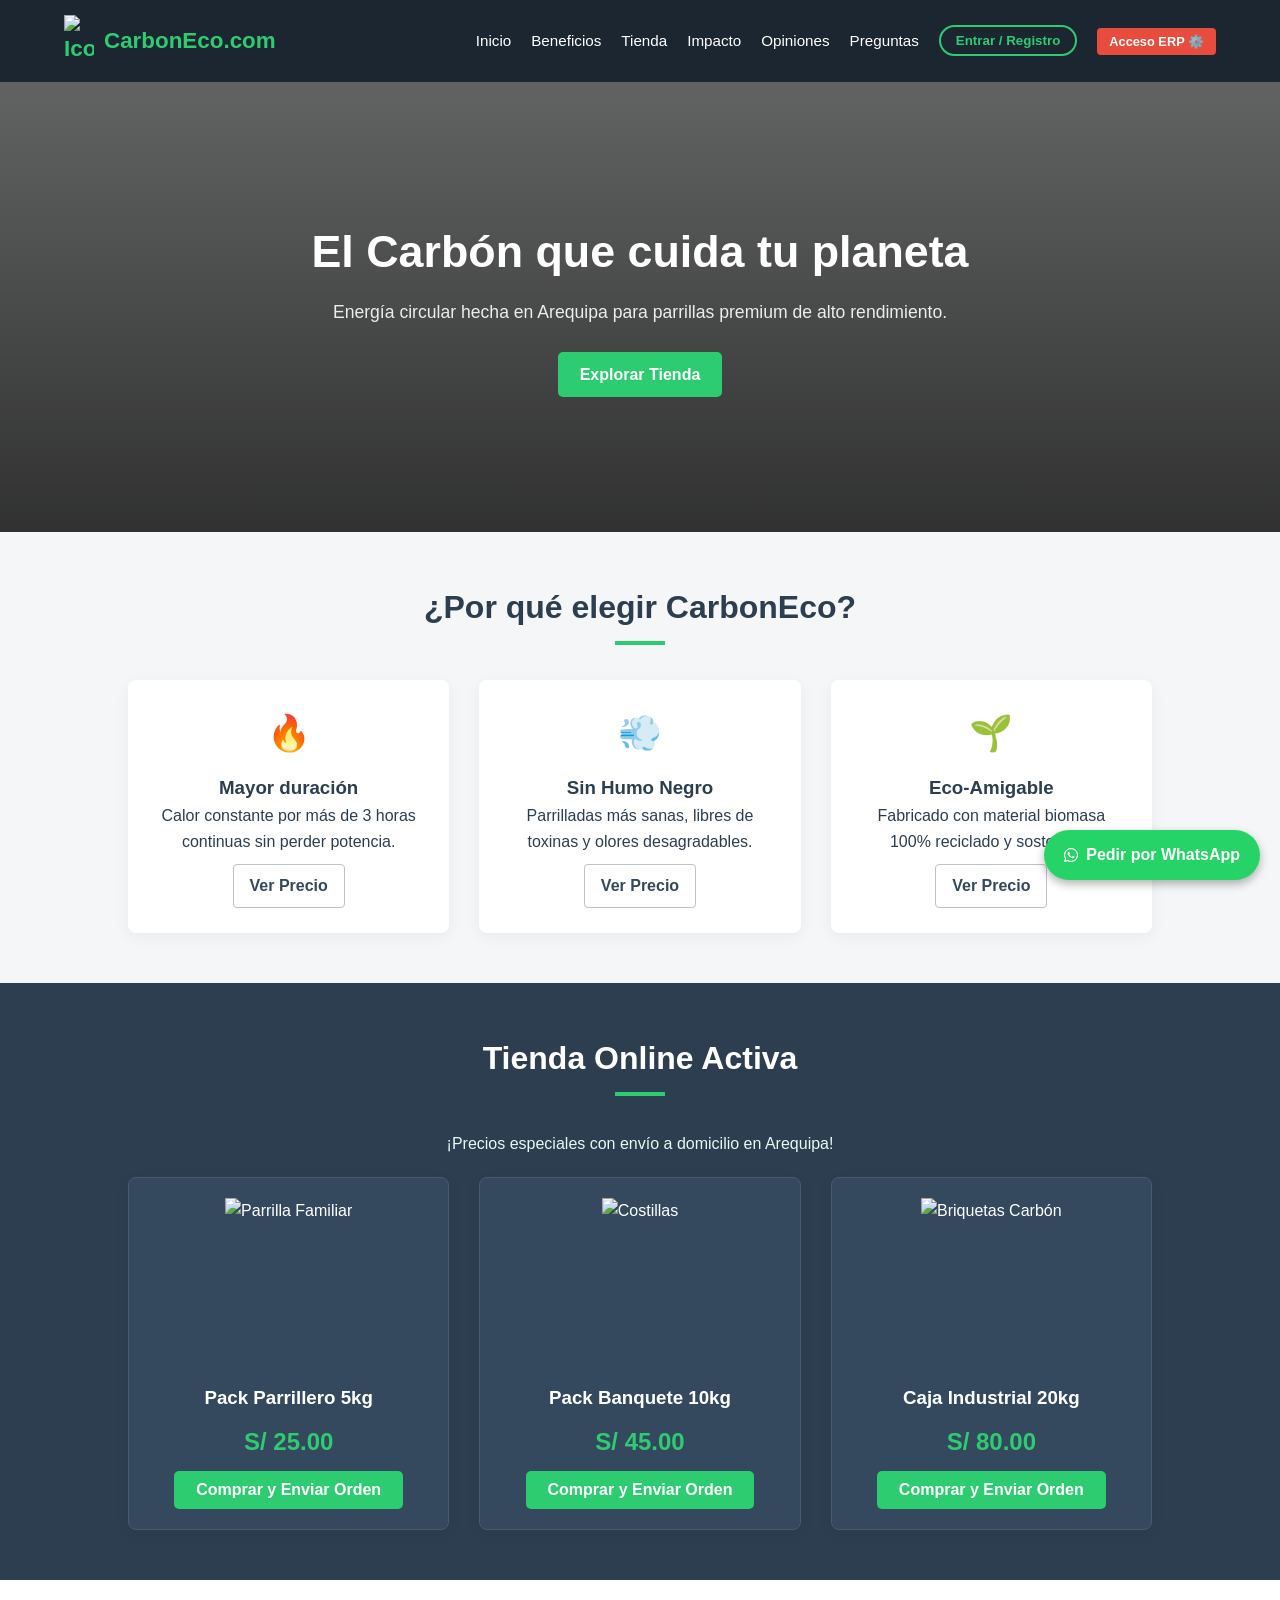
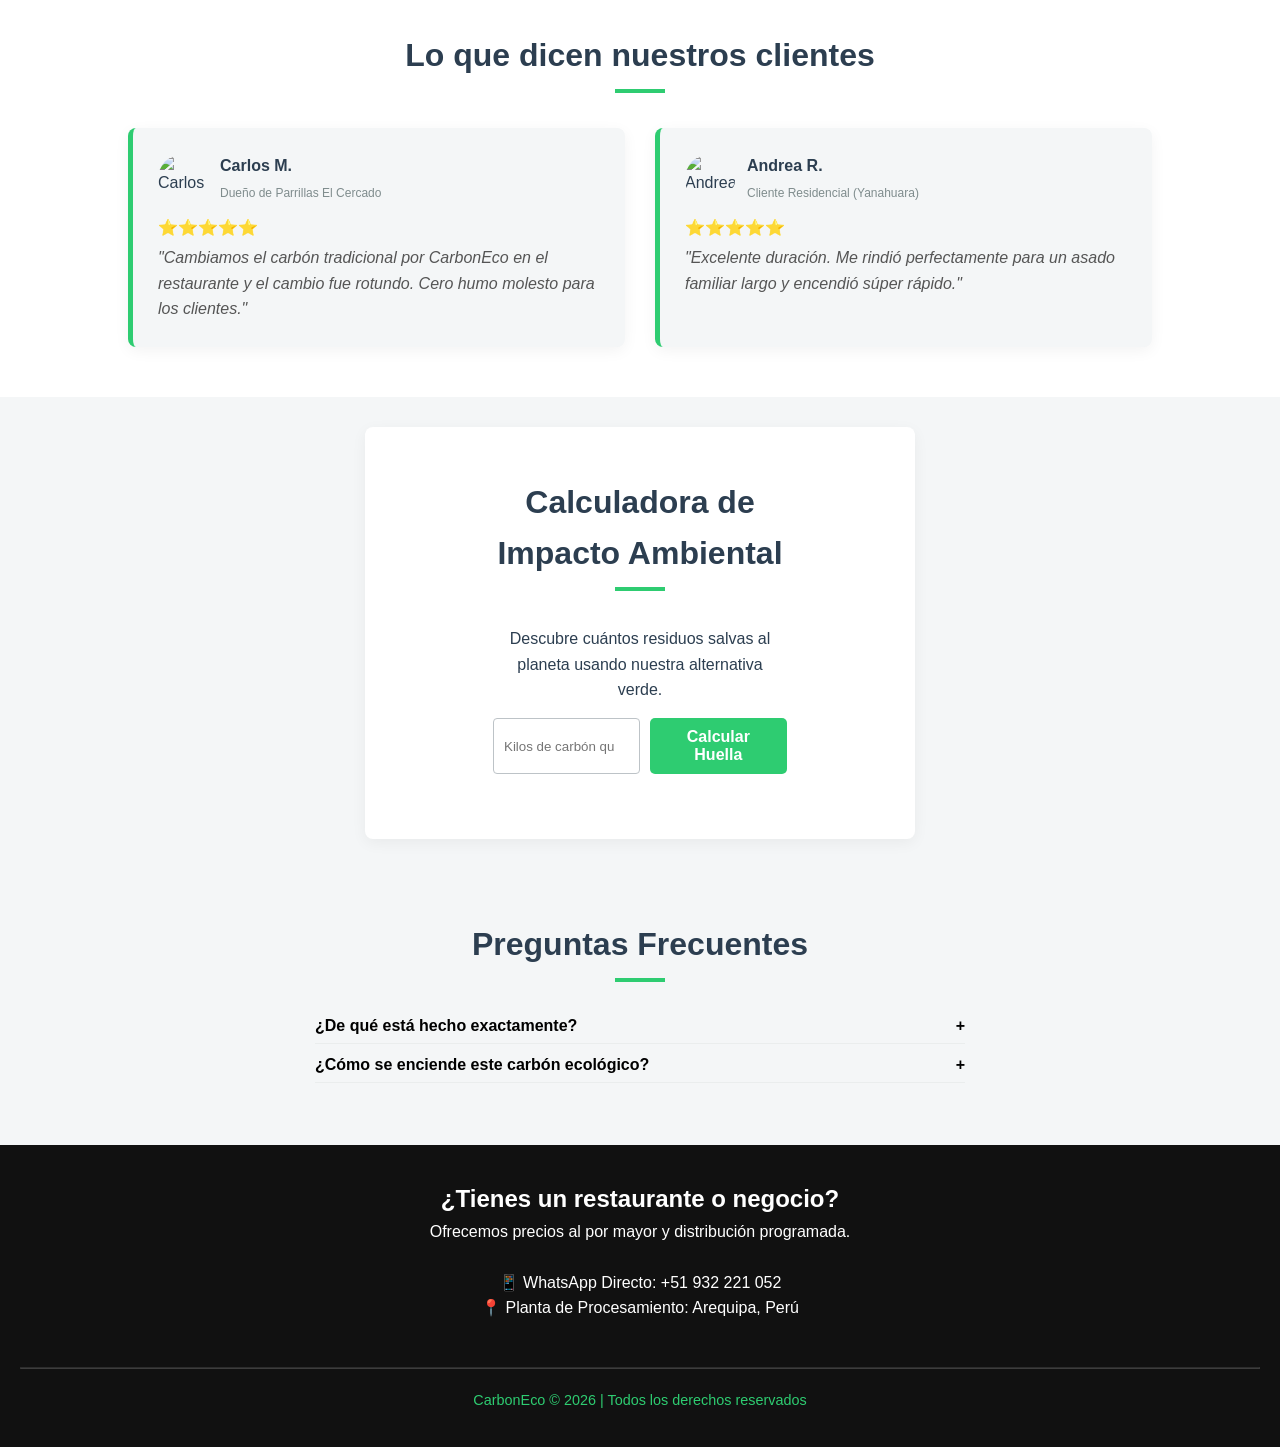
==== index.html @ 885a9dc7 "Add files via upload" ====
<!DOCTYPE html>
<html lang="es">
<head>
    <meta charset="UTF-8">
    <meta name="viewport" content="width=device-width, initial-scale=1.0">
    <title>CarbonEco.com | Carbón Ecológico Premium</title>
    <link rel="stylesheet" href="styles.css">
    <link rel="icon" href="https://cdn-icons-png.flaticon.com/512/188/188333.png" type="image/png">
    <link rel="stylesheet" href="https://cdnjs.cloudflare.com/ajax/libs/font-awesome/6.4.0/css/all.min.css">
</head>
<body>

    <nav class="navbar">
        <div class="logo">
            <img src="https://cdn-icons-png.flaticon.com/512/188/188333.png" alt="Icono" class="logo-icon">
            CarbonEco.com
        </div>
        <ul class="nav-links">
            <li><a href="#inicio">Inicio</a></li>
            <li><a href="#beneficios">Beneficios</a></li>
            <li><a href="#tienda-online">Tienda</a></li>
            <li><a href="#calculadora">Impacto</a></li>
            <li><a href="#testimonios">Opiniones</a></li>
            <li><a href="#faq">Preguntas</a></li>
            <li><button onclick="abrirModal()" class="btn-nav-login" id="userBtn">Entrar / Registro</button></li>
            <li><a href="admin.html" class="btn-erp-link" style="background: #e74c3c; color: white; padding: 6px 12px; border-radius: 4px; text-decoration: none; font-weight: bold; font-size: 0.8rem;">Acceso ERP ⚙️</a></li>
        </ul>
    </nav>

    <header id="inicio" class="hero">
        <h1>El Carbón que cuida tu planeta</h1>
        <p>Energía circular hecha en Arequipa para parrillas premium de alto rendimiento.</p>
        <br>
        <a href="#tienda-online" class="btn-primary">Explorar Tienda</a>
    </header>

    <section id="beneficios">
        <h2>¿Por qué elegir CarbonEco?</h2>
        <div class="grid">
            <div class="card">
                <div class="icon-circle">🔥</div>
                <h3>Mayor duración</h3>
                <p>Calor constante por más de 3 horas continuas sin perder potencia.</p>
                <a href="#tienda-online" class="btn-ver-precio">Ver Precio</a>
            </div>
            <div class="card">
                <div class="icon-circle">💨</div>
                <h3>Sin Humo Negro</h3>
                <p>Parrilladas más sanas, libres de toxinas y olores desagradables.</p>
                <a href="#tienda-online" class="btn-ver-precio">Ver Precio</a>
            </div>
            <div class="card">
                <div class="icon-circle">🌱</div>
                <h3>Eco-Amigable</h3>
                <p>Fabricado con material biomasa 100% reciclado y sostenible.</p>
                <a href="#tienda-online" class="btn-ver-precio">Ver Precio</a>
            </div>
        </div>
    </section>

    <section id="tienda-online" class="shop-section">
        <h2 class="light-text">Tienda Online Activa</h2>
        <p style="color: #e8f8f5; margin-bottom: 20px; text-align: center;">¡Precios especiales con envío a domicilio en Arequipa!</p>
        <div class="grid">
            <div class="card product-card">
                <div class="product-img-wrapper">
                    <img src="https://images.unsplash.com/photo-1555939594-58d7cb561ad1?w=500&q=80" alt="Parrilla Familiar" class="product-img">
                </div>
                <h3>Pack Parrillero 5kg</h3>
                <p class="price" data-precio="25">S/ 25.00</p>
                <button class="btn-primary" onclick="enviarPedidoAlERP('Pack Parrillero 5kg', 25)">Comprar y Enviar Orden</button>
            </div>
            <div class="card product-card">
                <div class="product-img-wrapper">
                    <img src="https://images.unsplash.com/photo-1544025162-d76694265947?w=500&q=80" alt="Costillas" class="product-img">
                </div>
                <h3>Pack Banquete 10kg</h3>
                <p class="price" data-precio="45">S/ 45.00</p>
                <button class="btn-primary" onclick="enviarPedidoAlERP('Pack Banquete 10kg', 45)">Comprar y Enviar Orden</button>
            </div>
            <div class="card product-card">
                <div class="product-img-wrapper">
                    <img src="https://images.unsplash.com/photo-1608797178974-15b35a61d121?w=500&q=80" alt="Briquetas Carbón" class="product-img">
                </div>
                <h3>Caja Industrial 20kg</h3>
                <p class="price" data-precio="80">S/ 80.00</p>
                <button class="btn-primary" onclick="enviarPedidoAlERP('Caja Industrial 20kg', 80)">Comprar y Enviar Orden</button>
            </div>
        </div>
    </section>

    <section id="testimonios" class="testimonios-section">
        <h2>Lo que dicen nuestros clientes</h2>
        <div class="grid">
            <div class="card testimonio-card animated-card">
                <div class="testimonio-header">
                    <img src="https://images.unsplash.com/photo-1507003211169-0a1dd7228f2d?w=120&q=80" alt="Carlos Mendoza" class="testimonio-avatar">
                    <div class="testimonio-user-info">
                        <h4>Carlos M.</h4>
                        <span class="user-sub">Dueño de Parrillas El Cercado</span>
                    </div>
                </div>
                <p class="stars">⭐⭐⭐⭐⭐</p>
                <p class="comment">"Cambiamos el carbón tradicional por CarbonEco en el restaurante y el cambio fue rotundo. Cero humo molesto para los clientes."</p>
            </div>
            <div class="card testimonio-card animated-card">
                <div class="testimonio-header">
                    <img src="https://images.unsplash.com/photo-1494790108377-be9c29b29330?w=120&q=80" alt="Andrea Ramos" class="testimonio-avatar">
                    <div class="testimonio-user-info">
                        <h4>Andrea R.</h4>
                        <span class="user-sub">Cliente Residencial (Yanahuara)</span>
                    </div>
                </div>
                <p class="stars">⭐⭐⭐⭐⭐</p>
                <p class="comment">"Excelente duración. Me rindió perfectamente para un asado familiar largo y encendió súper rápido."</p>
            </div>
        </div>
    </section>

    <section id="calculadora" class="calc-box">
        <h2>Calculadora de Impacto Ambiental</h2>
        <p>Descubre cuántos residuos salvas al planeta usando nuestra alternativa verde.</p>
        <div class="calc-inputs">
            <input type="number" id="kilos" placeholder="Kilos de carbón que usas al mes">
            <button onclick="calcularImpacto()" class="btn-primary">Calcular Huella</button>
        </div>
        <div id="resultado" class="resultado-container"></div>
    </section>

    <section id="faq" class="faq-section">
        <h2>Preguntas Frecuentes</h2>
        <div class="faq-container">
            <div class="faq-item">
                <button class="faq-question" onclick="toggleFaq(this)">¿De qué está hecho exactamente? <span>+</span></button>
                <div class="faq-answer">
                    <p>Está hecho a base de residuos vegetales y aserrín compactado de alta densidad. No talamos árboles para su producción.</p>
                </div>
            </div>
            <div class="faq-item">
                <button class="faq-question" onclick="toggleFaq(this)">¿Cómo se enciende este carbón ecológico? <span>+</span></button>
                <div class="faq-answer">
                    <p>Se enciende igual que el tradicional usando un iniciador de fuego común, pero mantiene el calor uniforme por más tiempo.</p>
                </div>
            </div>
        </div>
    </section>

    <footer id="contacto" class="contact-black">
        <h2>¿Tienes un restaurante o negocio?</h2>
        <p>Ofrecemos precios al por mayor y distribución programada.</p>
        <br>
        <p>📱 WhatsApp Directo: +51 932 221 052</p>
        <p>📍 Planta de Procesamiento: Arequipa, Perú</p>
        <br>
        <hr style="opacity: 0.2; margin: 20px 0;">
        <p style="color: #2ecc71; font-size: 0.9rem;">CarbonEco © 2026 | Todos los derechos reservados</p>
    </footer>

    <div id="accessModal" class="modal">
        <div class="modal-content">
            <span class="close" onclick="cerrarModal()">&times;</span>
            <div id="authContainer">
                <div class="tabs">
                    <button id="tab-login" class="active" onclick="showForm('login')">Entrar</button>
                    <button id="tab-signup" onclick="showForm('signup')">Registrarse</button>
                </div>
                <form id="form-login" onsubmit="handleLogin(event)">
                    <p style="font-size: 0.8rem; color: #666; margin-bottom: 15px;">Acceso Demo: <b>cliente@test.com</b> / <b>1234</b></p>
                    <input type="email" id="login-email" placeholder="Correo electrónico" required>
                    <input type="password" id="login-pass" placeholder="Contraseña" required>
                    <button type="submit" class="btn-primary">Iniciar Sesión</button>
                </form>
                <form id="form-signup" onsubmit="handleSimulatedSignup(event)" style="display:none;">
                    <input type="text" id="signup-name" placeholder="Nombre completo" required>
                    <input type="email" id="signup-email" placeholder="Correo electrónico" required>
                    <input type="password" id="signup-pass" placeholder="Crea tu Contraseña" required>
                    <input type="text" id="signup-phone" placeholder="Número de Celular" required>
                    <button type="submit" class="btn-primary">Crear Cuenta</button>
                </form>
            </div>
            <div id="verifyContainer" style="display:none;">
                <h3>🔒 Verificación de Seguridad</h3>
                <p style="font-size: 0.9rem; color: #555; margin: 10px 0;">Código OTP de simulación:</p>
                <input type="text" value="654321" readonly style="background: #f0f0f0; text-align: center; font-weight: bold; font-size: 1.2rem; letter-spacing: 4px; color: #1b2631; width:100%; border:none; padding:10px; border-radius:5px; margin-bottom:15px;">
                <button onclick="accesoConcedido()" class="btn-primary">Verificar y Activar Perfil</button>
            </div>
        </div>
    </div>

    <a href="https://wa.me/51932221052?text=Hola%20CarbonEco,%20deseo%20más%20información%20sobre%20sus%20productos." class="btn-whatsapp" target="_blank">
        <i class="fa-brands fa-whatsapp"></i> Pedir por WhatsApp
    </a>

    <script src="script.js"></script>
</body>
</html>
---- styles.css ----
:root {
    --primary: #2ecc71;
    --primary-dark: #27ae60;
    --dark: #1b2631;
    --light: #f4f6f7;
    --grey: #bdc3c7;
    --card-shadow: 0 4px 15px rgba(0,0,0,0.05);
}

* { margin: 0; padding: 0; box-sizing: border-box; }

body {
    font-family: 'Segoe UI', Tahoma, Geneva, Verdana, sans-serif;
    line-height: 1.6;
    background-color: var(--light);
    color: #2c3e50;
    scroll-behavior: smooth;
}

.navbar {
    background-color: var(--dark);
    color: white;
    display: flex;
    justify-content: space-between;
    align-items: center;
    padding: 15px 5%;
    position: sticky;
    top: 0;
    z-index: 100;
}
.logo { font-size: 1.4rem; font-weight: bold; display: flex; align-items: center; gap: 10px; color: var(--primary); }
.logo-icon { width: 30px; }
.nav-links { display: flex; list-style: none; align-items: center; gap: 20px; }
.nav-links a { color: white; text-decoration: none; font-size: 0.95rem; transition: color 0.3s; }
.nav-links a:hover { color: var(--primary); }

.btn-nav-login {
    background: transparent; border: 2px solid var(--primary); color: var(--primary);
    padding: 6px 15px; border-radius: 20px; font-weight: bold; cursor: pointer; transition: all 0.3s;
}
.btn-nav-login:hover { background: var(--primary); color: white; }

.hero {
    background: linear-gradient(rgba(0,0,0,0.6), rgba(0,0,0,0.8)), url('https://images.unsplash.com/photo-1542601906990-b4d3fb778b09?w=1200&q=80') no-repeat center center/cover;
    height: 50vh; display: flex; flex-direction: column; justify-content: center; align-items: center; text-align: center; color: white; padding: 0 20px;
}
.hero h1 { font-size: 2.8rem; margin-bottom: 10px; }
.hero p { font-size: 1.1rem; color: #eaeded; }

.btn-primary {
    background-color: var(--primary); color: white; border: none; padding: 10px 22px;
    font-size: 1rem; font-weight: bold; border-radius: 5px; cursor: pointer; text-decoration: none; transition: all 0.3s;
}
.btn-primary:hover { background-color: var(--primary-dark); transform: translateY(-2px); }

.btn-ver-precio {
    background: transparent; color: #34495e; border: 1px solid var(--grey);
    padding: 8px 16px; border-radius: 4px; text-decoration: none; font-weight: 600; margin-top: 10px; display: inline-block;
}

section { padding: 50px 10%; }
section h2 { text-align: center; font-size: 2rem; margin-bottom: 35px; }
section h2::after { content: ''; width: 50px; height: 4px; background-color: var(--primary); display: block; margin: 8px auto 0 auto; }

.grid { display: grid; grid-template-columns: repeat(auto-fit, minmax(280px, 1fr)); gap: 30px; }
.card { background: white; padding: 25px; border-radius: 8px; box-shadow: var(--card-shadow); text-align: center; transition: transform 0.3s; }
.card:hover { transform: translateY(-5px); }
.icon-circle { font-size: 2.2rem; margin-bottom: 12px; }

.shop-section { background-color: #2c3e50; color: white; }
.product-card { background: #34495e; border: 1px solid #465a71; color: white; padding: 20px; }
.product-img-wrapper { width: 100%; height: 170px; overflow: hidden; border-radius: 6px; margin-bottom: 15px; }
.product-img { width: 100%; height: 100%; object-fit: cover; transition: transform 0.3s; }
.product-card:hover .product-img { transform: scale(1.05); }
.price { font-size: 1.5rem; font-weight: bold; color: var(--primary) !important; margin: 10px 0; }

.testimonios-section { background: #fff; }
.testimonio-card { text-align: left; background: var(--light); border-left: 5px solid var(--primary); }
.testimonio-header { display: flex; align-items: center; gap: 12px; margin-bottom: 10px; }
.testimonio-avatar { width: 50px; height: 50px; border-radius: 50%; object-fit: cover; }
.testimonio-user-info h4 { margin: 0; font-size: 1rem; }
.user-sub { font-size: 0.75rem; color: #7f8c8d; }
.comment { font-style: italic; color: #555 !important; margin-top: 5px; }

@keyframes floatAnimation {
    0%, 100% { transform: translateY(0px); }
    50% { transform: translateY(-6px); }
}
.animated-card { animation: floatAnimation 4s ease-in-out infinite; }
.animated-card:nth-child(2) { animation-delay: 2s; }

.calc-box { background: white; max-width: 550px; margin: 30px auto; border-radius: 8px; box-shadow: var(--card-shadow); text-align: center; }
.calc-inputs { display: flex; gap: 10px; justify-content: center; margin-top: 15px; }
.calc-inputs input { padding: 10px; border: 1px solid var(--grey); border-radius: 4px; width: 60%; }
.resultado-container { margin-top: 15px; font-weight: bold; color: var(--primary-dark); }

.faq-container { max-width: 650px; margin: 0 auto; }
.faq-item { margin-bottom: 12px; border-bottom: 1px solid #eaeded; padding-bottom: 8px; }
.faq-question { width: 100%; background: none; border: none; text-align: left; font-size: 1rem; font-weight: 600; cursor: pointer; display: flex; justify-content: space-between; }
.faq-answer { display: none; margin-top: 8px; color: #7f8c8d; }

.contact-black { background-color: #111; color: white; text-align: center; padding: 35px 20px; }

.modal { display: none; position: fixed; top: 0; left: 0; width: 100%; height: 100%; background-color: rgba(0,0,0,0.6); justify-content: center; align-items: center; z-index: 1000; }
.modal-content { background-color: white; padding: 25px; border-radius: 8px; width: 100%; max-width: 380px; position: relative; }
.close { position: absolute; top: 10px; right: 15px; font-size: 1.4rem; cursor: pointer; }
.tabs { display: flex; margin-bottom: 15px; border-bottom: 2px solid #eaeded; }
.tabs button { flex: 1; padding: 8px; background: none; border: none; cursor: pointer; font-weight: bold; color: #7f8c8d; }
.tabs button.active { color: var(--primary); border-bottom: 2px solid var(--primary); }
.modal-content input { width: 100%; padding: 10px; margin-bottom: 10px; border: 1px solid var(--grey); border-radius: 4px; }

.btn-whatsapp {
    position: fixed; bottom: 20px; right: 20px; background-color: #25d366; color: white;
    padding: 12px 20px; border-radius: 30px; text-decoration: none; font-weight: bold;
    box-shadow: 0 4px 10px rgba(0,0,0,0.3); z-index: 999; display: flex; align-items: center; gap: 8px;
}
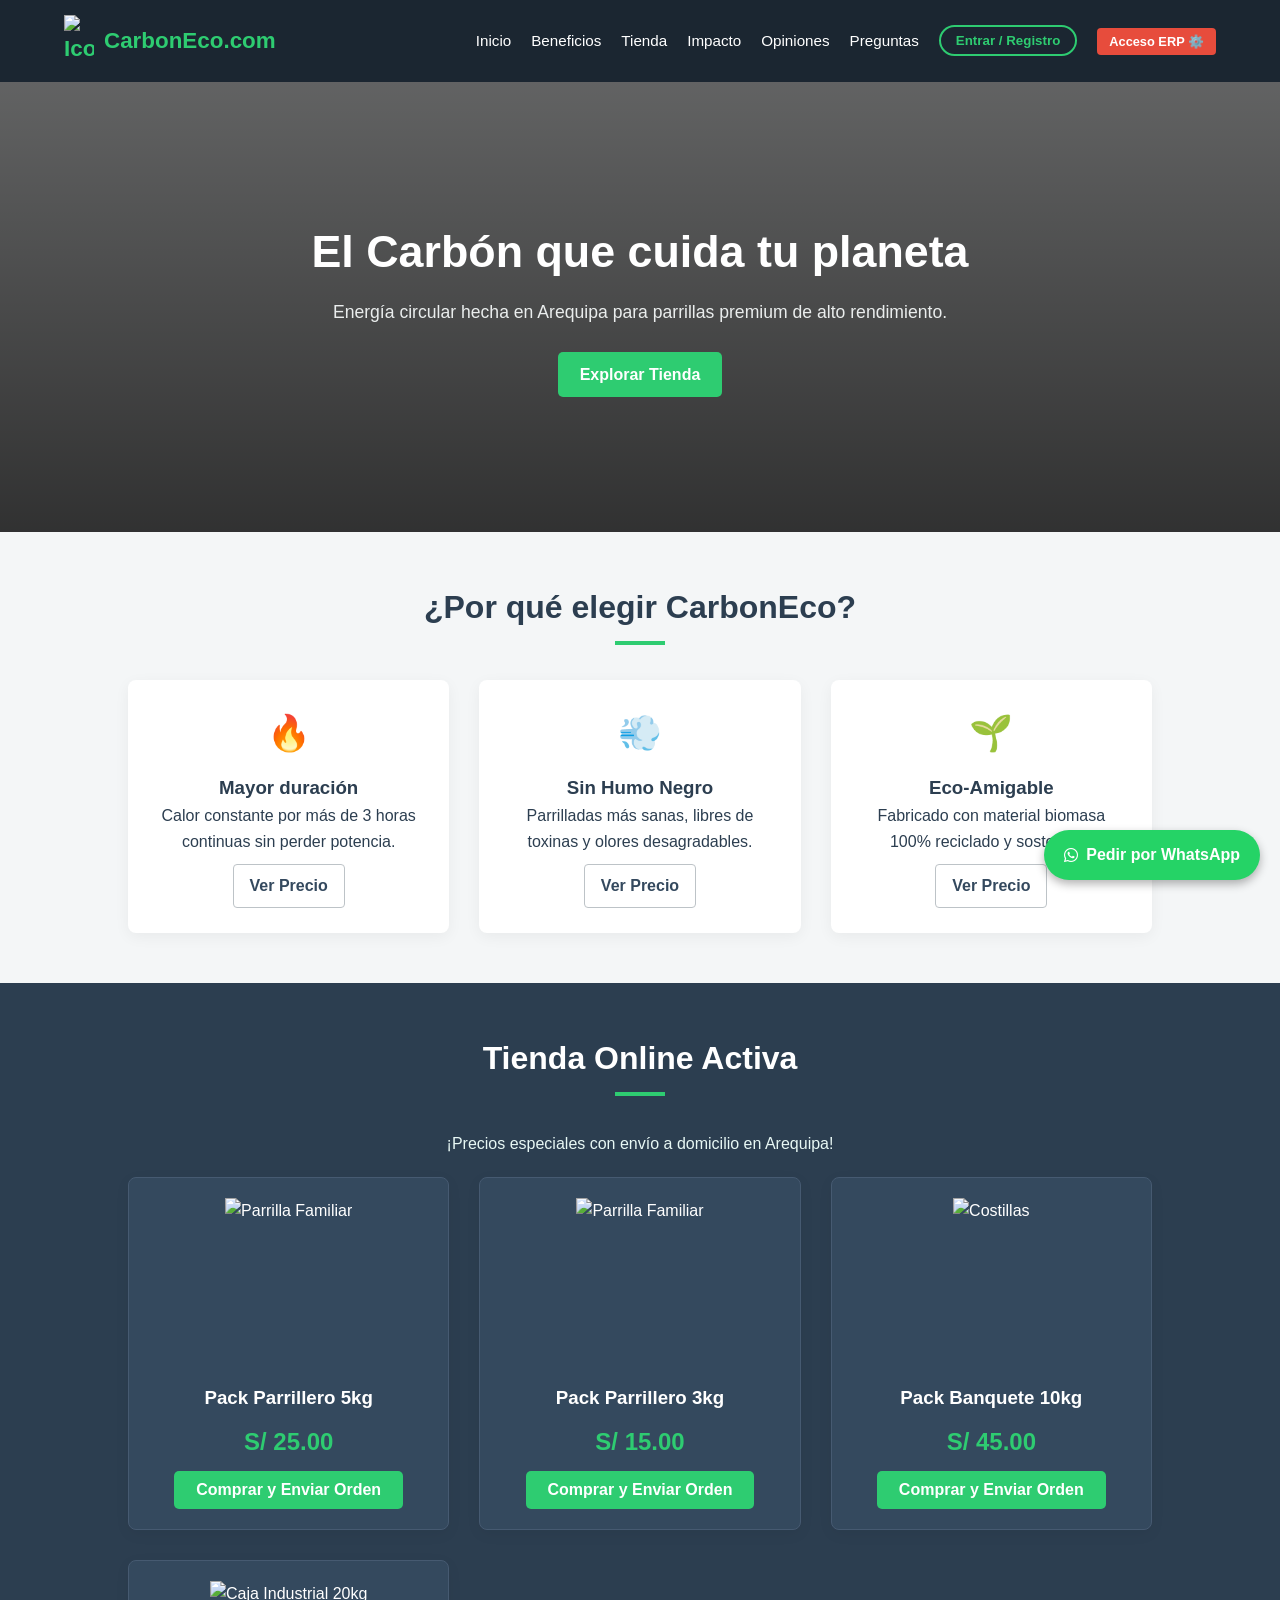
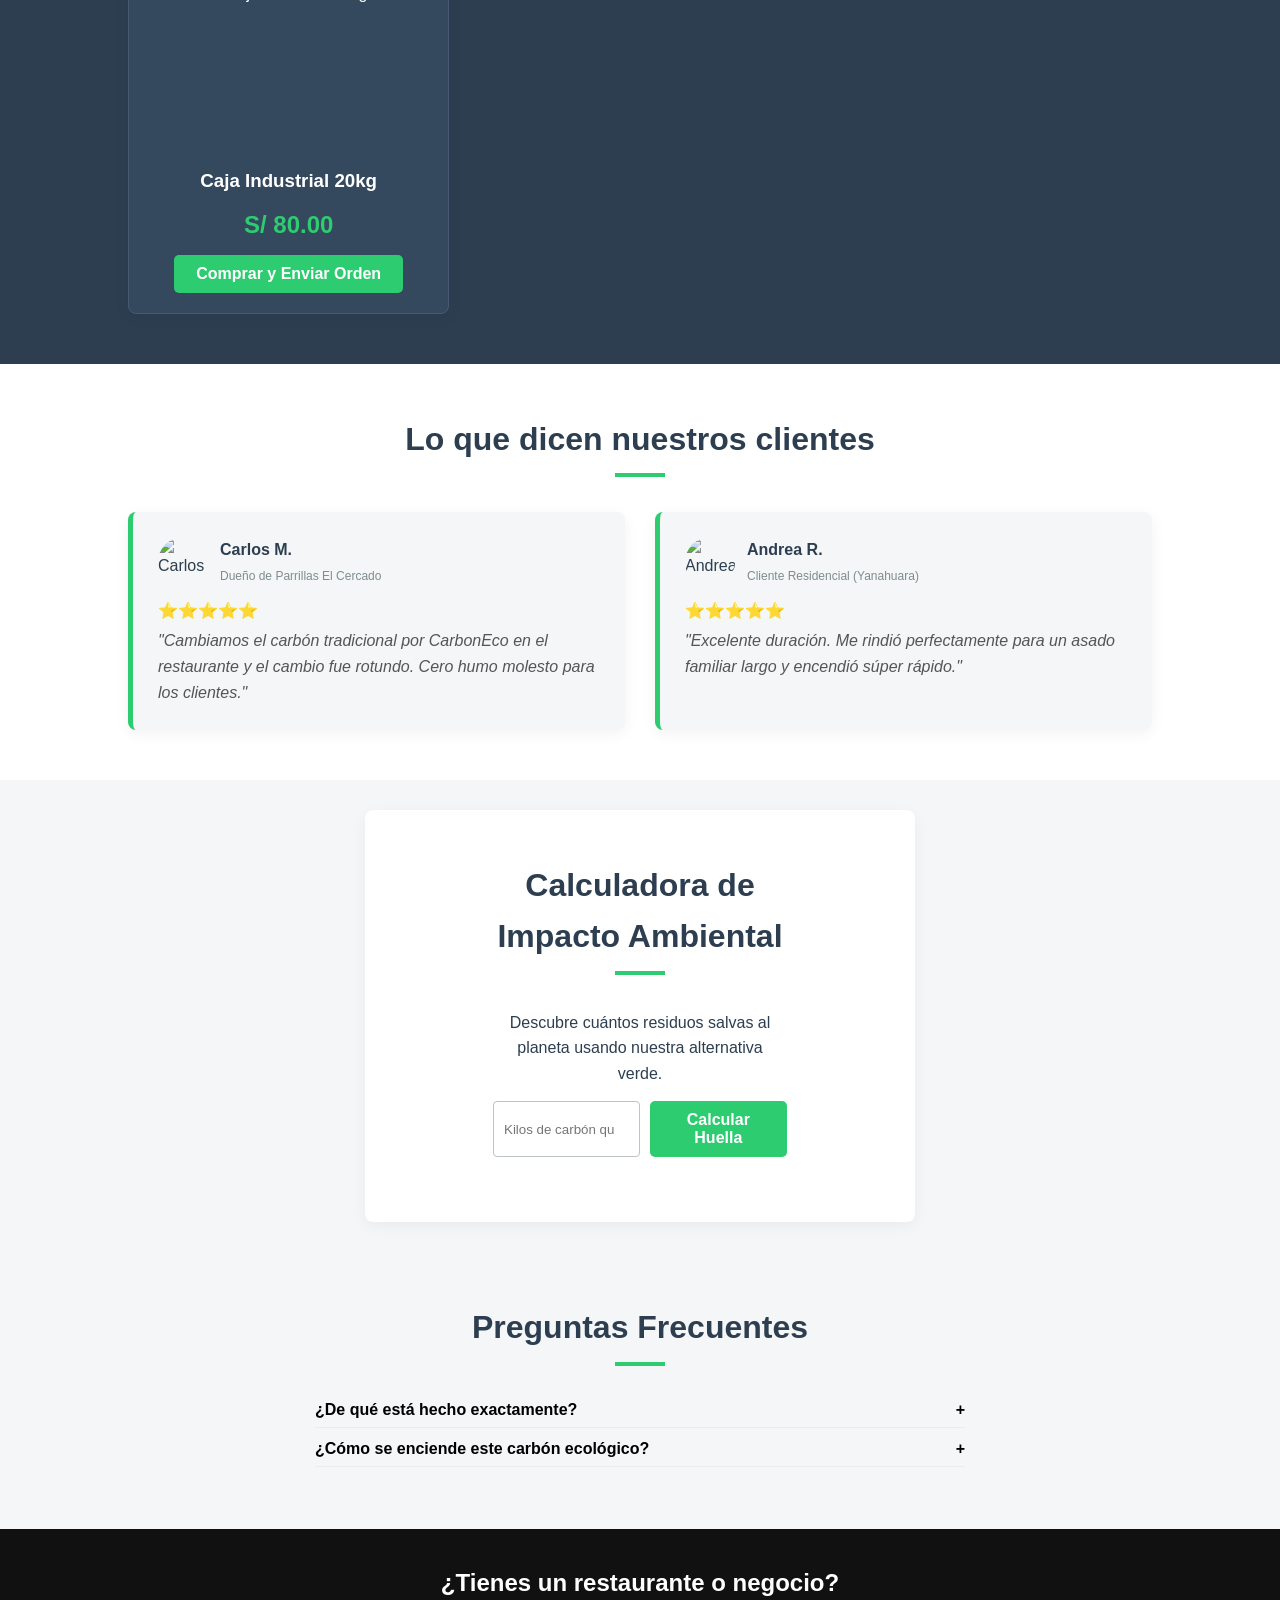
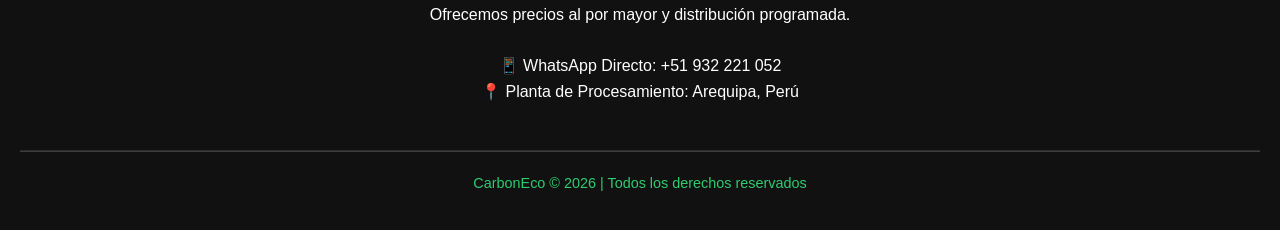
==== commit 8fe8fc95: "index.html" ====
--- a/index.html
+++ b/index.html
@@ -70,6 +70,16 @@
                 <p class="price" data-precio="25">S/ 25.00</p>
                 <button class="btn-primary" onclick="enviarPedidoAlERP('Pack Parrillero 5kg', 25)">Comprar y Enviar Orden</button>
             </div>
+
+            <div class="card product-card">
+                <div class="product-img-wrapper">
+                    <img src="https://images.unsplash.com/photo-1555939594-58d7cb561ad1?w=500&q=80" alt="Parrilla Familiar" class="product-img">
+                </div>
+                <h3>Pack Parrillero 3kg</h3>
+                <p class="price" data-precio="15">S/ 15.00</p>
+                <button class="btn-primary" onclick="enviarPedidoAlERP('Pack Parrillero 3kg', 15)">Comprar y Enviar Orden</button>
+            </div>
+
             <div class="card product-card">
                 <div class="product-img-wrapper">
                     <img src="https://images.unsplash.com/photo-1544025162-d76694265947?w=500&q=80" alt="Costillas" class="product-img">
@@ -80,7 +90,8 @@
             </div>
             <div class="card product-card">
                 <div class="product-img-wrapper">
-                    <img src="https://images.unsplash.com/photo-1608797178974-15b35a61d121?w=500&q=80" alt="Briquetas Carbón" class="product-img">
+                    <!-- Imagen de Carbón Industrial Corregida -->
+                    <img src="https://scontent.flim26-1.fna.fbcdn.net/v/t39.30808-6/480508685_934402238807683_1768580241238124693_n.jpg?stp=dst-jpg_tt6&cstp=mx1080x1080&ctp=p526x296&_nc_cat=101&ccb=1-7&_nc_sid=127cfc&_nc_ohc=SSP9HmHrCp8Q7kNvwGAvbDn&_nc_oc=Adq1VutxXIrf-WxVMQjmhwChuB2qxoeznGzrBETDmeiV5_i6PupdxvJOl-5bavLvITU&_nc_zt=23&_nc_ht=scontent.flim26-1.fna&_nc_gid=9Bnzb-HiNdCEWOIRDwkh8A&_nc_ss=7b289&oh=00_AQA6etoAyxGHcpxLc3T6X6qJmMmPckYAnuaZLceYMvaj7Q&oe=6A5B0CFA" alt="Caja Industrial 20kg" class="product-img" alt="Caja Industrial" class="product-img">
                 </div>
                 <h3>Caja Industrial 20kg</h3>
                 <p class="price" data-precio="80">S/ 80.00</p>
@@ -193,4 +204,4 @@
 
     <script src="script.js"></script>
 </body>
-</html>+</html>
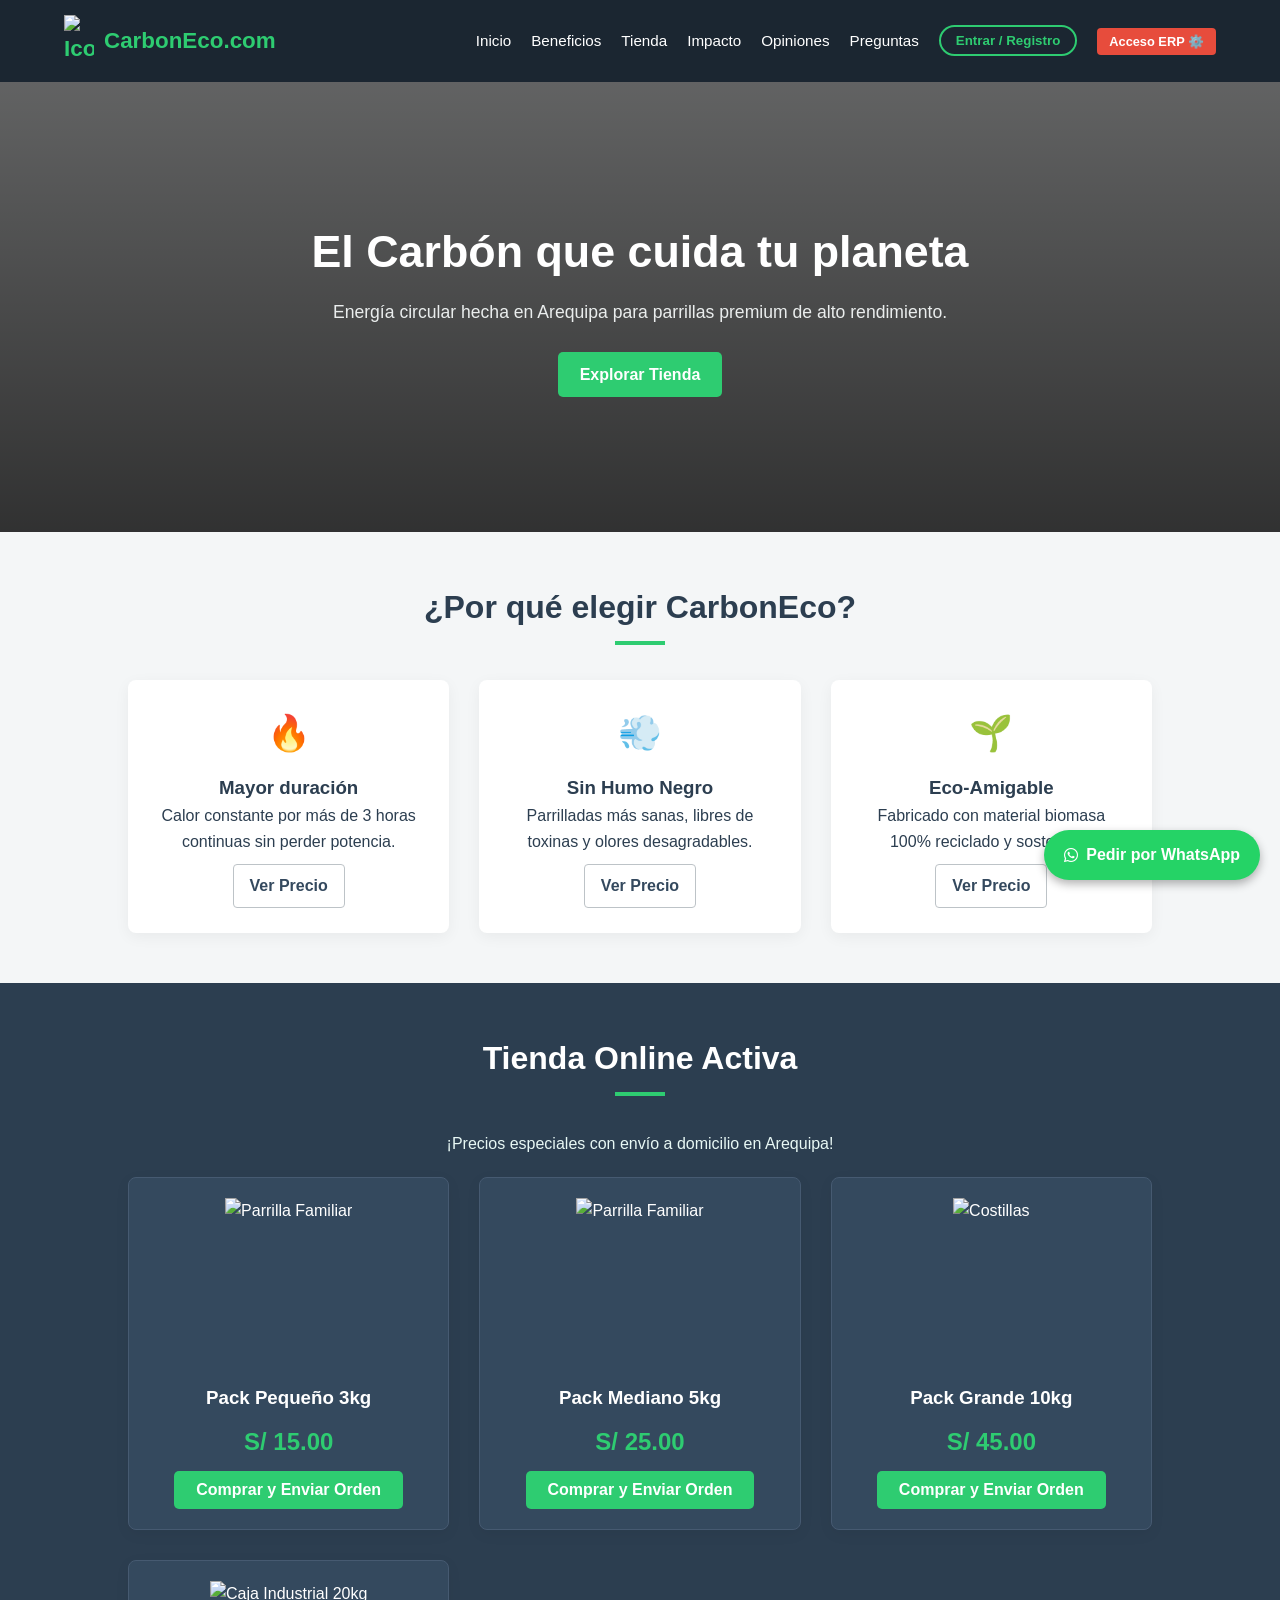
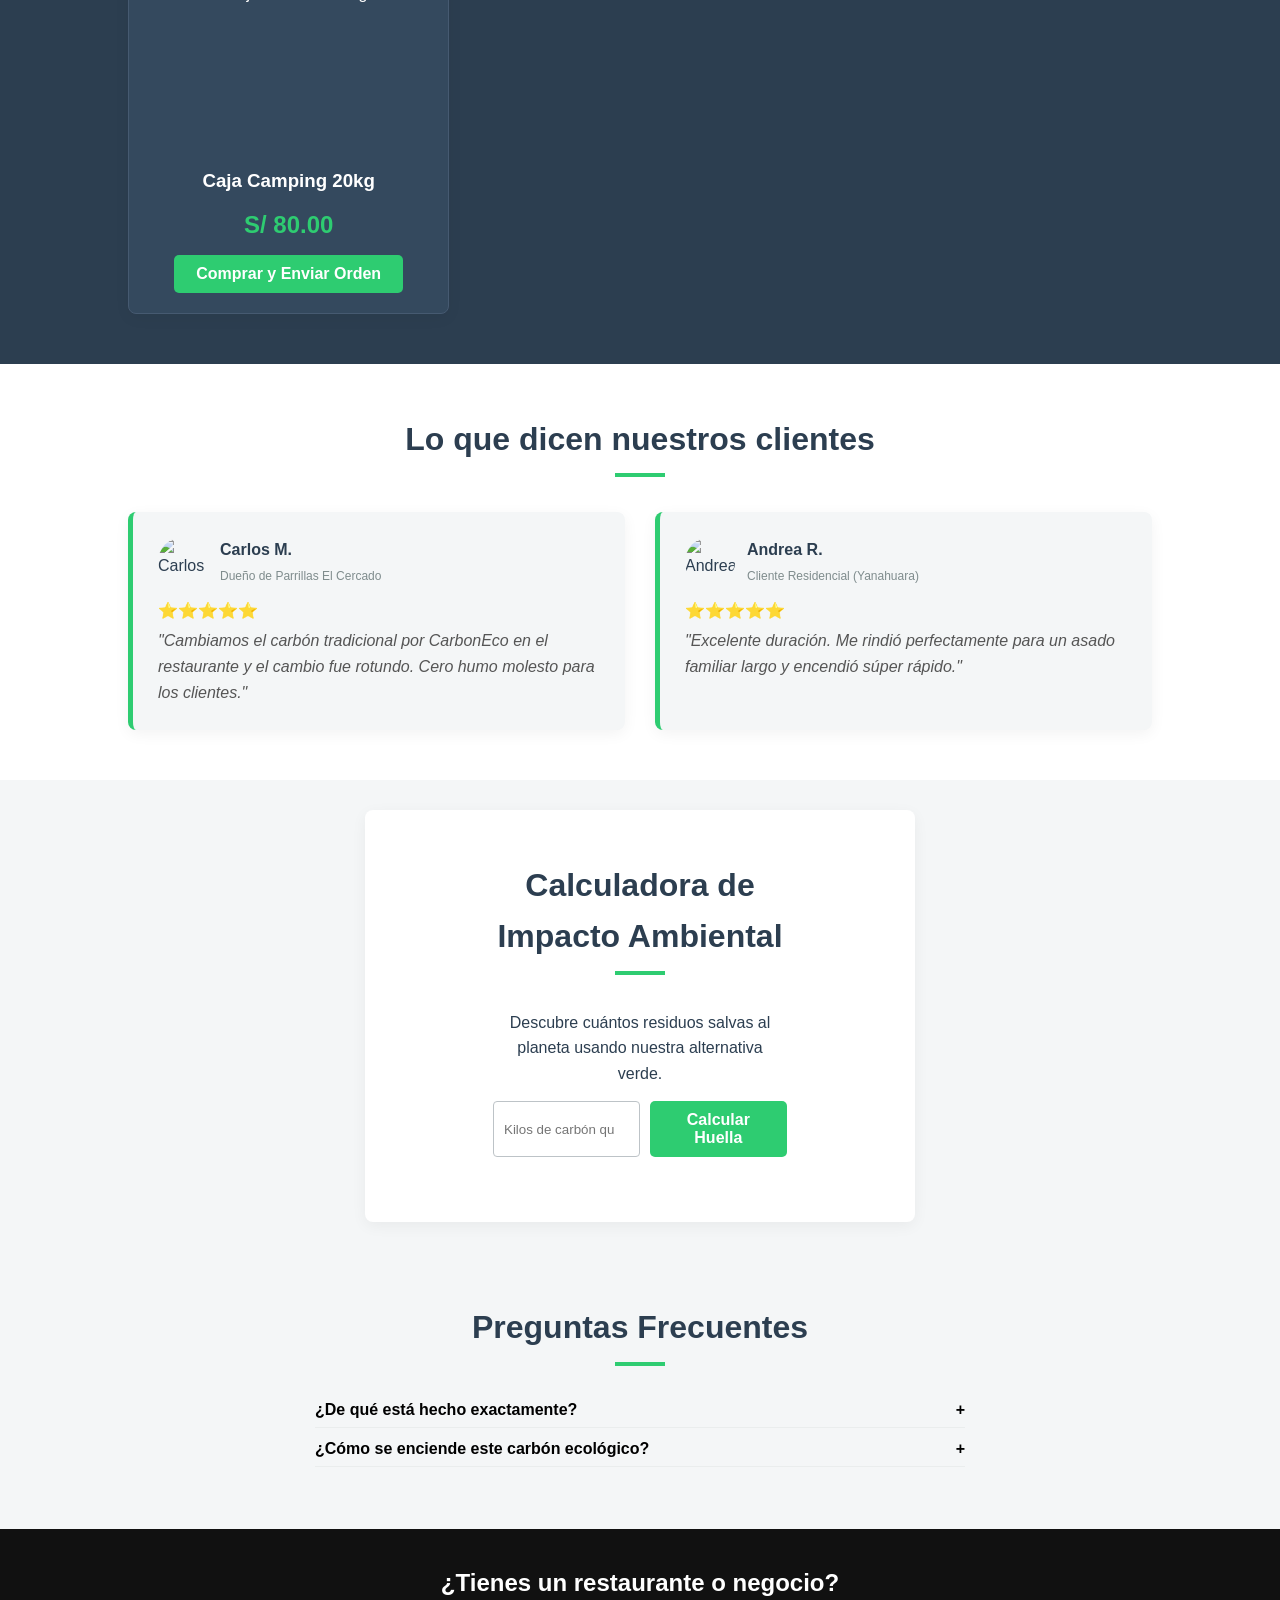
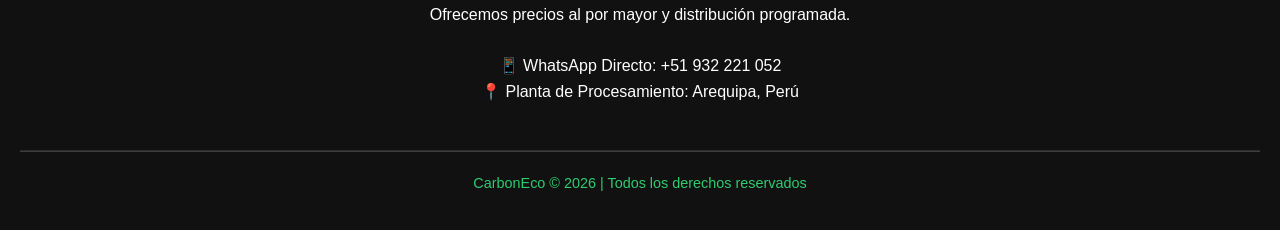
==== commit 32a1122e: "Update index.html" ====
--- a/index.html
+++ b/index.html
@@ -66,8 +66,8 @@
                 <div class="product-img-wrapper">
                     <img src="https://images.unsplash.com/photo-1555939594-58d7cb561ad1?w=500&q=80" alt="Parrilla Familiar" class="product-img">
                 </div>
-                <h3>Pack Parrillero 5kg</h3>
-                <p class="price" data-precio="25">S/ 25.00</p>
+                <h3>Pack Pequeño 3kg</h3>
+                <p class="price" data-precio="25">S/ 15.00</p>
                 <button class="btn-primary" onclick="enviarPedidoAlERP('Pack Parrillero 5kg', 25)">Comprar y Enviar Orden</button>
             </div>
 
@@ -75,8 +75,8 @@
                 <div class="product-img-wrapper">
                     <img src="https://images.unsplash.com/photo-1555939594-58d7cb561ad1?w=500&q=80" alt="Parrilla Familiar" class="product-img">
                 </div>
-                <h3>Pack Parrillero 3kg</h3>
-                <p class="price" data-precio="15">S/ 15.00</p>
+                <h3>Pack Mediano 5kg</h3>
+                <p class="price" data-precio="15">S/ 25.00</p>
                 <button class="btn-primary" onclick="enviarPedidoAlERP('Pack Parrillero 3kg', 15)">Comprar y Enviar Orden</button>
             </div>
 
@@ -84,7 +84,7 @@
                 <div class="product-img-wrapper">
                     <img src="https://images.unsplash.com/photo-1544025162-d76694265947?w=500&q=80" alt="Costillas" class="product-img">
                 </div>
-                <h3>Pack Banquete 10kg</h3>
+                <h3>Pack Grande 10kg</h3>
                 <p class="price" data-precio="45">S/ 45.00</p>
                 <button class="btn-primary" onclick="enviarPedidoAlERP('Pack Banquete 10kg', 45)">Comprar y Enviar Orden</button>
             </div>
@@ -93,7 +93,7 @@
                     <!-- Imagen de Carbón Industrial Corregida -->
                     <img src="https://scontent.flim26-1.fna.fbcdn.net/v/t39.30808-6/480508685_934402238807683_1768580241238124693_n.jpg?stp=dst-jpg_tt6&cstp=mx1080x1080&ctp=p526x296&_nc_cat=101&ccb=1-7&_nc_sid=127cfc&_nc_ohc=SSP9HmHrCp8Q7kNvwGAvbDn&_nc_oc=Adq1VutxXIrf-WxVMQjmhwChuB2qxoeznGzrBETDmeiV5_i6PupdxvJOl-5bavLvITU&_nc_zt=23&_nc_ht=scontent.flim26-1.fna&_nc_gid=9Bnzb-HiNdCEWOIRDwkh8A&_nc_ss=7b289&oh=00_AQA6etoAyxGHcpxLc3T6X6qJmMmPckYAnuaZLceYMvaj7Q&oe=6A5B0CFA" alt="Caja Industrial 20kg" class="product-img" alt="Caja Industrial" class="product-img">
                 </div>
-                <h3>Caja Industrial 20kg</h3>
+                <h3>Caja Camping 20kg</h3>
                 <p class="price" data-precio="80">S/ 80.00</p>
                 <button class="btn-primary" onclick="enviarPedidoAlERP('Caja Industrial 20kg', 80)">Comprar y Enviar Orden</button>
             </div>
